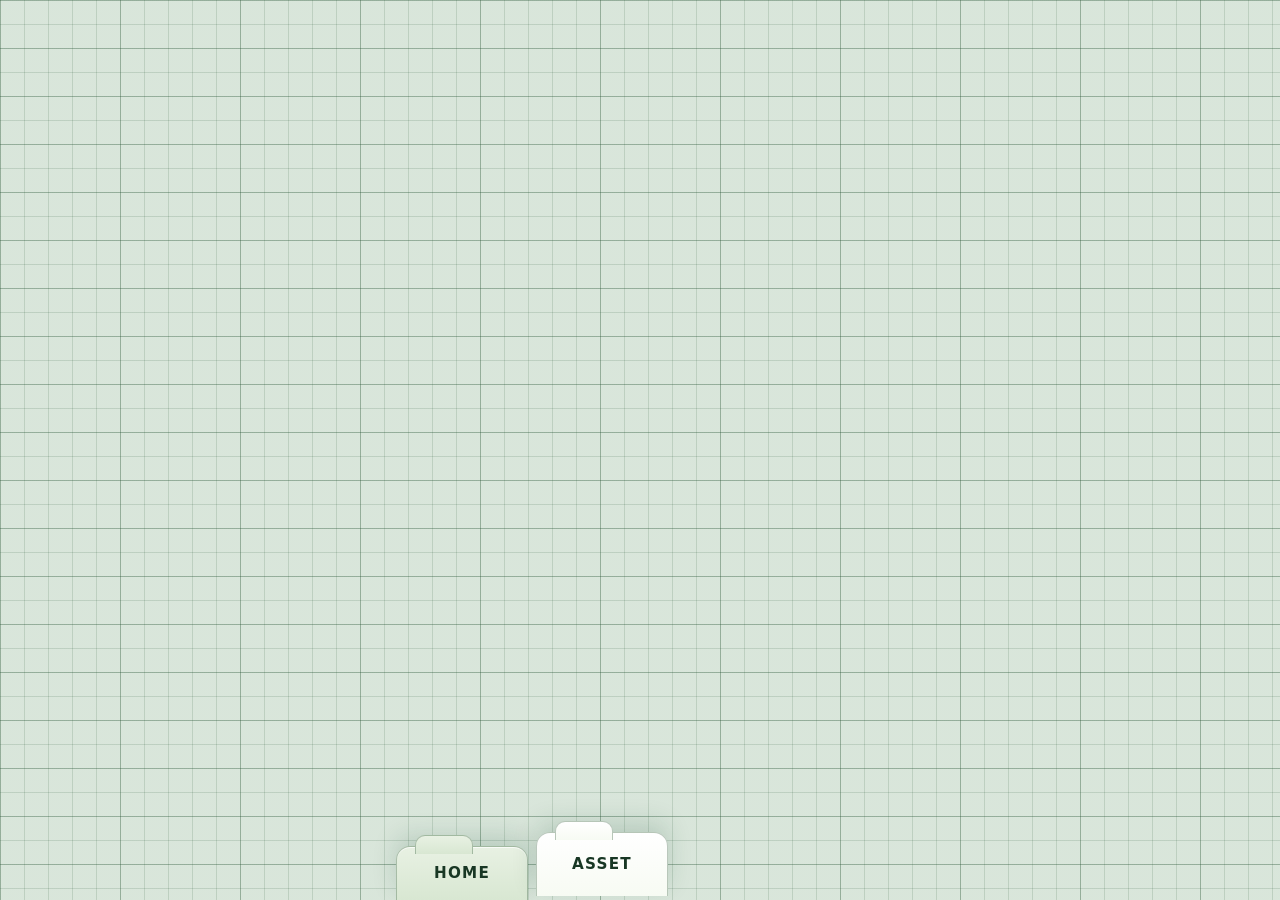
==== asset.html @ 998b1f35 "Move navigation to folder-style bottom tabs" ====
<!doctype html>
<html lang="en">
  <head>
    <meta charset="UTF-8" />
    <meta name="viewport" content="width=device-width, initial-scale=1.0" />
    <title>Asset | Accounting FO</title>
    <link rel="stylesheet" href="styles.css" />
  </head>
  <body>
    <main class="landing-shell" aria-label="Asset page"></main>
    <nav class="folder-tabs" aria-label="Primary navigation">
      <a class="folder-tab" href="index.html">Home</a>
      <a class="folder-tab is-active" href="asset.html" aria-current="page">Asset</a>
    </nav>
  </body>
</html>
---- styles.css ----
:root {
  --sheet-bg: #eef5ec;
  --sheet-line: rgba(49, 88, 58, 0.16);
  --sheet-line-strong: rgba(49, 88, 58, 0.28);
  --sheet-header: rgba(27, 94, 63, 0.1);
  --tab-bg: #d8e7d2;
  --tab-bg-active: #f7fbf3;
  --tab-border: rgba(49, 88, 58, 0.32);
  --tab-shadow: rgba(20, 76, 48, 0.16);
  --tab-text: #183724;
}

* {
  box-sizing: border-box;
}

html,
body {
  min-height: 100%;
}

body {
  margin: 0;
  min-height: 100vh;
  color: #183724;
  font-family: Inter, ui-sans-serif, system-ui, -apple-system, BlinkMacSystemFont, "Segoe UI", sans-serif;
  background-color: var(--sheet-bg);
  background-image:
    linear-gradient(var(--sheet-header), var(--sheet-header)),
    linear-gradient(90deg, var(--sheet-line-strong) 1px, transparent 1px),
    linear-gradient(var(--sheet-line-strong) 1px, transparent 1px),
    linear-gradient(90deg, var(--sheet-line) 1px, transparent 1px),
    linear-gradient(var(--sheet-line) 1px, transparent 1px);
  background-position:
    0 0,
    0 0,
    0 0,
    0 0,
    0 0;
  background-size:
    100% 48px,
    120px 100%,
    100% 48px,
    24px 100%,
    100% 24px;
}

.landing-shell {
  display: grid;
  min-height: 100vh;
  place-items: center;
  padding: 24px 24px 96px;
}

.folder-tabs {
  position: fixed;
  bottom: 0;
  left: 50%;
  display: flex;
  align-items: flex-end;
  gap: 8px;
  width: min(100% - 32px, 520px);
  padding: 0 16px;
  transform: translateX(-50%);
}

.folder-tab {
  position: relative;
  display: inline-flex;
  align-items: center;
  justify-content: center;
  min-width: 132px;
  min-height: 54px;
  padding: 14px 28px 16px;
  border: 1px solid var(--tab-border);
  border-bottom: 0;
  border-radius: 14px 14px 0 0;
  background: linear-gradient(180deg, #e8f1e3 0%, var(--tab-bg) 100%);
  box-shadow: 0 -10px 24px var(--tab-shadow), inset 0 1px 0 rgba(255, 255, 255, 0.72);
  color: var(--tab-text);
  font-size: 0.95rem;
  font-weight: 800;
  letter-spacing: 0.08em;
  text-decoration: none;
  text-transform: uppercase;
  transition: background 160ms ease, min-height 160ms ease, transform 160ms ease;
}

.folder-tab::before {
  content: "";
  position: absolute;
  top: -12px;
  left: 18px;
  width: 56px;
  height: 18px;
  border: 1px solid var(--tab-border);
  border-bottom: 0;
  border-radius: 10px 10px 0 0;
  background: inherit;
}

.folder-tab:hover,
.folder-tab:focus-visible,
.folder-tab.is-active {
  min-height: 64px;
  background: linear-gradient(180deg, #ffffff 0%, var(--tab-bg-active) 100%);
  transform: translateY(-4px);
}

.folder-tab:focus-visible {
  outline: 3px solid rgba(52, 168, 83, 0.38);
  outline-offset: 4px;
}
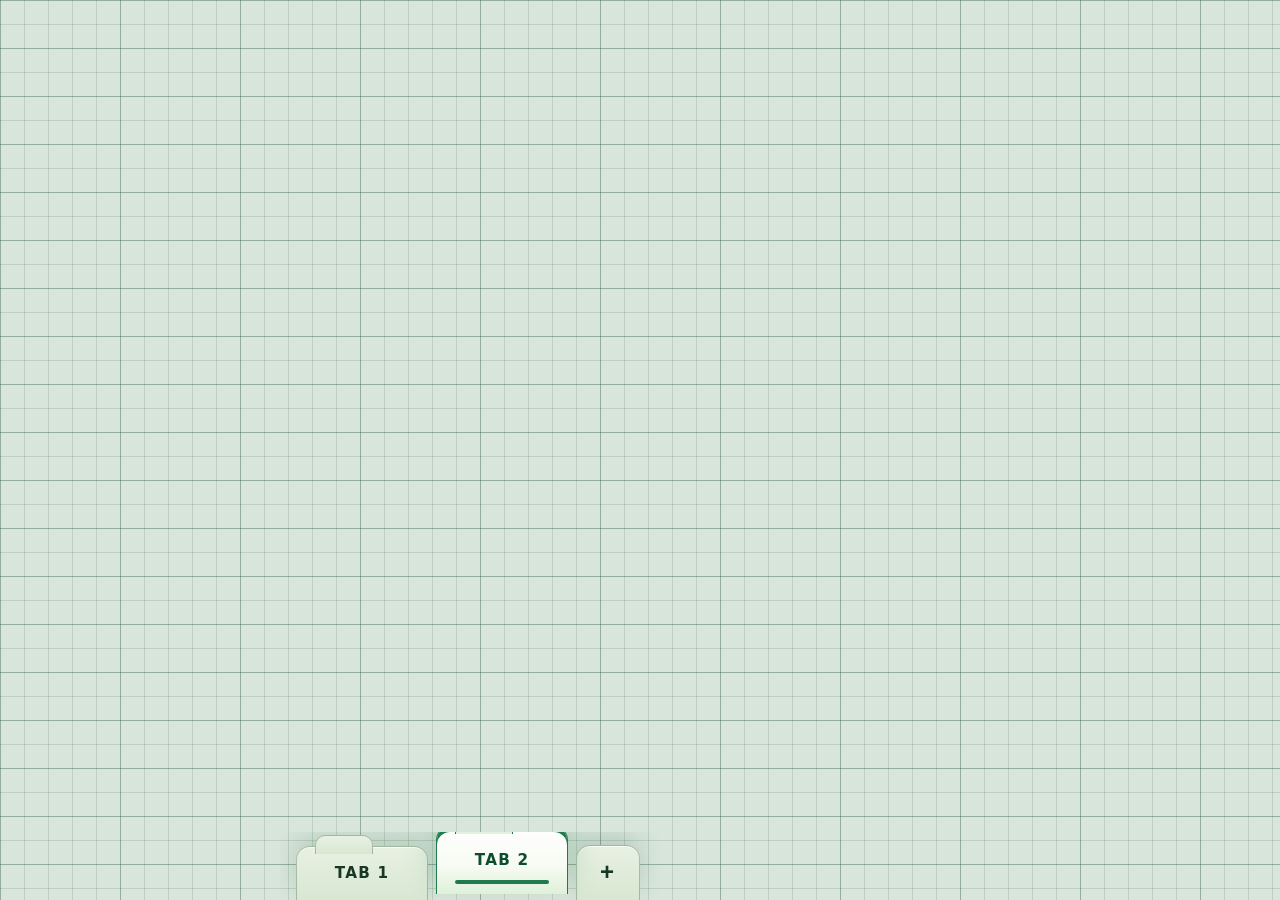
==== commit fea30474: "Add editable folder tabs" ====
--- a/asset.html
+++ b/asset.html
@@ -8,9 +8,7 @@
   </head>
   <body>
     <main class="landing-shell" aria-label="Asset page"></main>
-    <nav class="folder-tabs" aria-label="Primary navigation">
-      <a class="folder-tab" href="index.html">Home</a>
-      <a class="folder-tab is-active" href="asset.html" aria-current="page">Asset</a>
-    </nav>
+    <nav class="folder-tabs" aria-label="Folder tabs" data-folder-tabs></nav>
+    <script src="tab-manager.js"></script>
   </body>
 </html>
--- a/styles.css
+++ b/styles.css
@@ -6,8 +6,10 @@
   --tab-bg: #d8e7d2;
   --tab-bg-active: #f7fbf3;
   --tab-border: rgba(49, 88, 58, 0.32);
+  --tab-border-active: #1f7a4d;
   --tab-shadow: rgba(20, 76, 48, 0.16);
   --tab-text: #183724;
+  --tab-text-active: #0d4d2d;
 }
 
 * {
@@ -59,7 +61,8 @@
   display: flex;
   align-items: flex-end;
   gap: 8px;
-  width: min(100% - 32px, 520px);
+  width: min(100% - 32px, 720px);
+  overflow-x: auto;
   padding: 0 16px;
   transform: translateX(-50%);
 }
@@ -75,7 +78,7 @@
   border: 1px solid var(--tab-border);
   border-bottom: 0;
   border-radius: 14px 14px 0 0;
-  background: linear-gradient(180deg, #e8f1e3 0%, var(--tab-bg) 100%);
+  background: linear-gradient(180deg, #e8f1e3 0%, var(--tab-color, var(--tab-bg)) 100%);
   box-shadow: 0 -10px 24px var(--tab-shadow), inset 0 1px 0 rgba(255, 255, 255, 0.72);
   color: var(--tab-text);
   font-size: 0.95rem;
@@ -83,7 +86,14 @@
   letter-spacing: 0.08em;
   text-decoration: none;
   text-transform: uppercase;
-  transition: background 160ms ease, min-height 160ms ease, transform 160ms ease;
+  cursor: pointer;
+  transition:
+    background 160ms ease,
+    border-color 160ms ease,
+    box-shadow 160ms ease,
+    color 160ms ease,
+    min-height 160ms ease,
+    transform 160ms ease;
 }
 
 .folder-tab::before {
@@ -100,14 +110,92 @@
 }
 
 .folder-tab:hover,
-.folder-tab:focus-visible,
-.folder-tab.is-active {
+.folder-tab:focus-visible {
   min-height: 64px;
   background: linear-gradient(180deg, #ffffff 0%, var(--tab-bg-active) 100%);
   transform: translateY(-4px);
 }
 
+.folder-tab.is-active {
+  z-index: 1;
+  min-height: 68px;
+  border-color: var(--tab-border-active);
+  background: linear-gradient(180deg, #ffffff 0%, var(--tab-bg-active) 58%, #dff0d9 100%);
+  box-shadow: 0 -14px 30px rgba(31, 122, 77, 0.28), inset 0 5px 0 var(--tab-border-active);
+  color: var(--tab-text-active);
+  transform: translateY(-6px);
+}
+
+.folder-tab.is-active::before {
+  border-color: var(--tab-border-active);
+}
+
+.folder-tab.is-active::after {
+  content: "";
+  position: absolute;
+  right: 18px;
+  bottom: 10px;
+  left: 18px;
+  height: 4px;
+  border-radius: 999px;
+  background: var(--tab-border-active);
+}
+
 .folder-tab:focus-visible {
   outline: 3px solid rgba(52, 168, 83, 0.38);
   outline-offset: 4px;
 }
+
+.folder-tab-add {
+  min-width: 64px;
+  padding-right: 20px;
+  padding-left: 20px;
+  border-bottom: 0;
+  font-size: 1.5rem;
+  line-height: 1;
+}
+
+.folder-tab-add::before {
+  display: none;
+}
+
+.tab-menu {
+  position: fixed;
+  z-index: 10;
+  display: grid;
+  gap: 10px;
+  min-width: 176px;
+  padding: 12px;
+  border: 1px solid var(--tab-border-active);
+  border-radius: 12px;
+  background: #ffffff;
+  box-shadow: 0 16px 36px rgba(20, 76, 48, 0.22);
+}
+
+.tab-menu-item,
+.tab-menu-color {
+  display: flex;
+  align-items: center;
+  justify-content: space-between;
+  gap: 12px;
+  width: 100%;
+  border: 0;
+  background: transparent;
+  color: var(--tab-text);
+  font: inherit;
+  font-weight: 700;
+  text-align: left;
+}
+
+.tab-menu-item {
+  cursor: pointer;
+}
+
+.tab-menu-color input {
+  width: 38px;
+  height: 28px;
+  padding: 0;
+  border: 0;
+  background: transparent;
+  cursor: pointer;
+}
